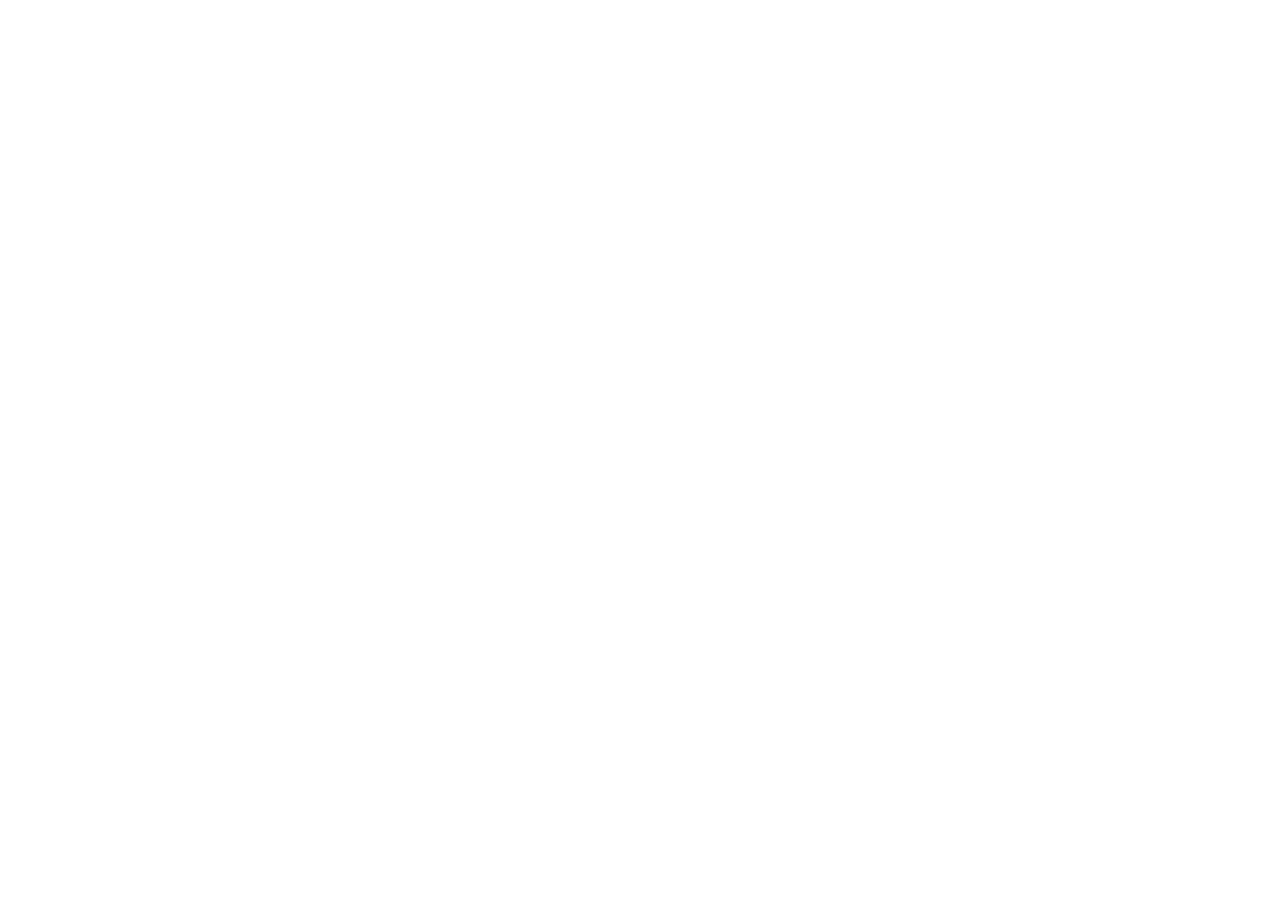
==== login.html @ 73933d61 "初始化" ====
<!DOCTYPE html>
<html lang="zh-CN">

<head>
    <meta charset="UTF-8">
    <meta http-equiv="X-UA-Compatible" content="IE=edge">
    <meta name="viewport" content="width=device-width, initial-scale=1.0">
    <title>Document</title>
</head>

<body>


    
</body>

</html>
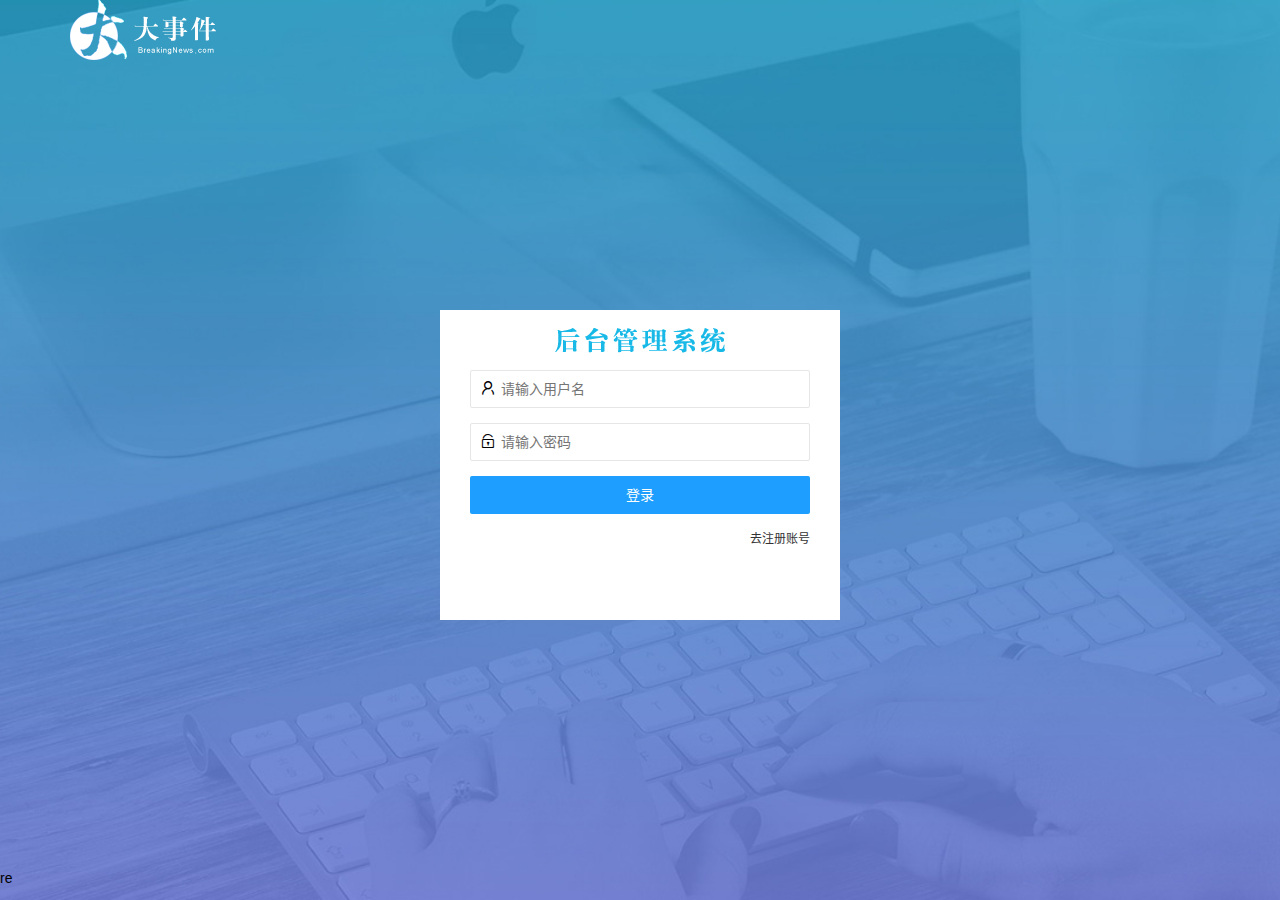
==== commit 7ab96b84: "登录注册页" ====
--- a/login.html
+++ b/login.html
@@ -5,13 +5,91 @@
     <meta charset="UTF-8">
     <meta http-equiv="X-UA-Compatible" content="IE=edge">
     <meta name="viewport" content="width=device-width, initial-scale=1.0">
-    <title>Document</title>
+    <title>大事件-登录/注册</title>
+    <!-- layui样式 -->
+    <link rel="stylesheet" href="./assets/lib/layui/css/layui.css">
+    <!-- 自己的样式 -->
+    <link rel="stylesheet" href="./assets/css/login.css">
 </head>
 
 <body>
+    <div class="layui-main">
+        <img src="/assets/images/logo.png" alt="">
+    </div>
 
+    <div class="box">
+        <!-- 登录 -->
+        <div class="login-box">
+            <!-- 登录/注册-->
+            <div class="loginAndRegBox">
+                <div class="title-box"></div>
+                <!-- 输入表单 -->
+                <form class="layui-form" id="form_login">
+                    <!-- 用户名 -->
+                    <div class="layui-form-item">
+                        <i class="layui-icon layui-icon-username"></i>
+                        <input type="text" name="username" required lay-verify="required" placeholder="请输入用户名"
+                            autocomplete="off" class="layui-input">
+                    </div>
+                    <!-- 密码 -->
+                    <div class="layui-form-item">
+                        <i class="layui-icon layui-icon-password"></i>
+                        <input type="password" name="password" required lay-verify="required|pass" placeholder="请输入密码"
+                            autocomplete="off" class="layui-input">
+                    </div>
+                    <div class="layui-form-item">
+                        <button class="layui-btn layui-btn-fluid layui-btn-normal" lay-submit>登录</button>
+                    </div>
+                    <div class="layui-form-item links">
+                        <!-- 登录区 -->
+                        <a href="javascript:;" id="link_reg">去注册账号</a>
+                    </div>
 
-    
+                </form>
+            </div>
+        </div>
+        <!-- 注册 -->
+        <div class="reg-box">
+            <!-- 登录/注册-->
+            <div class="loginAndRegBox">
+                <div class="title-box"></div>
+                <!-- 输入表单 -->
+                <form class="layui-form" id="form_reg">
+                    <!-- 用户名 -->
+                    <div class="layui-form-item">
+                        <i class="layui-icon layui-icon-username"></i>
+                        <input type="text" name="username" required lay-verify="required" placeholder="请输入用户名"
+                            autocomplete="off" class="layui-input">
+                    </div>
+                    <!-- 密码 -->
+                    <div class="layui-form-item">
+                        <i class="layui-icon layui-icon-password"></i>
+                        <input type="password" name="password" required lay-verify="required|pass" placeholder="请输入密码"
+                            autocomplete="off" class="layui-input">
+                    </div>
+                    <!-- 确认密码 -->
+                    <div class="layui-form-item">
+                        <i class="layui-icon layui-icon-password"></i>
+                        <input type="password" name="repassword" required lay-verify="required|repass"
+                            placeholder="请确认密码" autocomplete="off" class="layui-input">
+                    </div>
+                    <div class="layui-form-item">
+                        <button class="layui-btn layui-btn-fluid layui-btn-normal" lay-submit>注册</button>
+                    </div>
+                    <div class="layui-form-item links">
+                        <!-- 注册区 -->
+                        <a href="javascript:;" id="link_login">去登录账号</a>
+                    </div>
+            </div>
+        </div>
+    </div>re
+
+    <script src="/assets/lib/layui/layui.all.js"></script>
+    <script src="/assets/lib/jquery.js"></script>
+    <script src="/assets/js/baseAPI.js"></script>
+
+    <script src="/assets/js/login.js"></script>
+
 </body>
 
 </html>--- a/assets/lib/layui/css/layui.css
+++ b/assets/lib/layui/css/layui.css
@@ -0,0 +1,2 @@
+/** layui-v2.5.5 MIT License By https://www.layui.com */
+ .layui-inline,img{display:inline-block;vertical-align:middle}h1,h2,h3,h4,h5,h6{font-weight:400}.layui-edge,.layui-header,.layui-inline,.layui-main{position:relative}.layui-body,.layui-edge,.layui-elip{overflow:hidden}.layui-btn,.layui-edge,.layui-inline,img{vertical-align:middle}.layui-btn,.layui-disabled,.layui-icon,.layui-unselect{-moz-user-select:none;-webkit-user-select:none;-ms-user-select:none}.layui-elip,.layui-form-checkbox span,.layui-form-pane .layui-form-label{text-overflow:ellipsis;white-space:nowrap}.layui-breadcrumb,.layui-tree-btnGroup{visibility:hidden}blockquote,body,button,dd,div,dl,dt,form,h1,h2,h3,h4,h5,h6,input,li,ol,p,pre,td,textarea,th,ul{margin:0;padding:0;-webkit-tap-highlight-color:rgba(0,0,0,0)}a:active,a:hover{outline:0}img{border:none}li{list-style:none}table{border-collapse:collapse;border-spacing:0}h4,h5,h6{font-size:100%}button,input,optgroup,option,select,textarea{font-family:inherit;font-size:inherit;font-style:inherit;font-weight:inherit;outline:0}pre{white-space:pre-wrap;white-space:-moz-pre-wrap;white-space:-pre-wrap;white-space:-o-pre-wrap;word-wrap:break-word}body{line-height:24px;font:14px Helvetica Neue,Helvetica,PingFang SC,Tahoma,Arial,sans-serif}hr{height:1px;margin:10px 0;border:0;clear:both}a{color:#333;text-decoration:none}a:hover{color:#777}a cite{font-style:normal;*cursor:pointer}.layui-border-box,.layui-border-box *{box-sizing:border-box}.layui-box,.layui-box *{box-sizing:content-box}.layui-clear{clear:both;*zoom:1}.layui-clear:after{content:'\20';clear:both;*zoom:1;display:block;height:0}.layui-inline{*display:inline;*zoom:1}.layui-edge{display:inline-block;width:0;height:0;border-width:6px;border-style:dashed;border-color:transparent}.layui-edge-top{top:-4px;border-bottom-color:#999;border-bottom-style:solid}.layui-edge-right{border-left-color:#999;border-left-style:solid}.layui-edge-bottom{top:2px;border-top-color:#999;border-top-style:solid}.layui-edge-left{border-right-color:#999;border-right-style:solid}.layui-disabled,.layui-disabled:hover{color:#d2d2d2!important;cursor:not-allowed!important}.layui-circle{border-radius:100%}.layui-show{display:block!important}.layui-hide{display:none!important}@font-face{font-family:layui-icon;src:url(../font/iconfont.eot?v=250);src:url(../font/iconfont.eot?v=250#iefix) format('embedded-opentype'),url(../font/iconfont.woff2?v=250) format('woff2'),url(../font/iconfont.woff?v=250) format('woff'),url(../font/iconfont.ttf?v=250) format('truetype'),url(../font/iconfont.svg?v=250#layui-icon) format('svg')}.layui-icon{font-family:layui-icon!important;font-size:16px;font-style:normal;-webkit-font-smoothing:antialiased;-moz-osx-font-smoothing:grayscale}.layui-icon-reply-fill:before{content:"\e611"}.layui-icon-set-fill:before{content:"\e614"}.layui-icon-menu-fill:before{content:"\e60f"}.layui-icon-search:before{content:"\e615"}.layui-icon-share:before{content:"\e641"}.layui-icon-set-sm:before{content:"\e620"}.layui-icon-engine:before{content:"\e628"}.layui-icon-close:before{content:"\1006"}.layui-icon-close-fill:before{content:"\1007"}.layui-icon-chart-screen:before{content:"\e629"}.layui-icon-star:before{content:"\e600"}.layui-icon-circle-dot:before{content:"\e617"}.layui-icon-chat:before{content:"\e606"}.layui-icon-release:before{content:"\e609"}.layui-icon-list:before{content:"\e60a"}.layui-icon-chart:before{content:"\e62c"}.layui-icon-ok-circle:before{content:"\1005"}.layui-icon-layim-theme:before{content:"\e61b"}.layui-icon-table:before{content:"\e62d"}.layui-icon-right:before{content:"\e602"}.layui-icon-left:before{content:"\e603"}.layui-icon-cart-simple:before{content:"\e698"}.layui-icon-face-cry:before{content:"\e69c"}.layui-icon-face-smile:before{content:"\e6af"}.layui-icon-survey:before{content:"\e6b2"}.layui-icon-tree:before{content:"\e62e"}.layui-icon-upload-circle:before{content:"\e62f"}.layui-icon-add-circle:before{content:"\e61f"}.layui-icon-download-circle:before{content:"\e601"}.layui-icon-templeate-1:before{content:"\e630"}.layui-icon-util:before{content:"\e631"}.layui-icon-face-surprised:before{content:"\e664"}.layui-icon-edit:before{content:"\e642"}.layui-icon-speaker:before{content:"\e645"}.layui-icon-down:before{content:"\e61a"}.layui-icon-file:before{content:"\e621"}.layui-icon-layouts:before{content:"\e632"}.layui-icon-rate-half:before{content:"\e6c9"}.layui-icon-add-circle-fine:before{content:"\e608"}.layui-icon-prev-circle:before{content:"\e633"}.layui-icon-read:before{content:"\e705"}.layui-icon-404:before{content:"\e61c"}.layui-icon-carousel:before{content:"\e634"}.layui-icon-help:before{content:"\e607"}.layui-icon-code-circle:before{content:"\e635"}.layui-icon-water:before{content:"\e636"}.layui-icon-username:before{content:"\e66f"}.layui-icon-find-fill:before{content:"\e670"}.layui-icon-about:before{content:"\e60b"}.layui-icon-location:before{content:"\e715"}.layui-icon-up:before{content:"\e619"}.layui-icon-pause:before{content:"\e651"}.layui-icon-date:before{content:"\e637"}.layui-icon-layim-uploadfile:before{content:"\e61d"}.layui-icon-delete:before{content:"\e640"}.layui-icon-play:before{content:"\e652"}.layui-icon-top:before{content:"\e604"}.layui-icon-friends:before{content:"\e612"}.layui-icon-refresh-3:before{content:"\e9aa"}.layui-icon-ok:before{content:"\e605"}.layui-icon-layer:before{content:"\e638"}.layui-icon-face-smile-fine:before{content:"\e60c"}.layui-icon-dollar:before{content:"\e659"}.layui-icon-group:before{content:"\e613"}.layui-icon-layim-download:before{content:"\e61e"}.layui-icon-picture-fine:before{content:"\e60d"}.layui-icon-link:before{content:"\e64c"}.layui-icon-diamond:before{content:"\e735"}.layui-icon-log:before{content:"\e60e"}.layui-icon-rate-solid:before{content:"\e67a"}.layui-icon-fonts-del:before{content:"\e64f"}.layui-icon-unlink:before{content:"\e64d"}.layui-icon-fonts-clear:before{content:"\e639"}.layui-icon-triangle-r:before{content:"\e623"}.layui-icon-circle:before{content:"\e63f"}.layui-icon-radio:before{content:"\e643"}.layui-icon-align-center:before{content:"\e647"}.layui-icon-align-right:before{content:"\e648"}.layui-icon-align-left:before{content:"\e649"}.layui-icon-loading-1:before{content:"\e63e"}.layui-icon-return:before{content:"\e65c"}.layui-icon-fonts-strong:before{content:"\e62b"}.layui-icon-upload:before{content:"\e67c"}.layui-icon-dialogue:before{content:"\e63a"}.layui-icon-video:before{content:"\e6ed"}.layui-icon-headset:before{content:"\e6fc"}.layui-icon-cellphone-fine:before{content:"\e63b"}.layui-icon-add-1:before{content:"\e654"}.layui-icon-face-smile-b:before{content:"\e650"}.layui-icon-fonts-html:before{content:"\e64b"}.layui-icon-form:before{content:"\e63c"}.layui-icon-cart:before{content:"\e657"}.layui-icon-camera-fill:before{content:"\e65d"}.layui-icon-tabs:before{content:"\e62a"}.layui-icon-fonts-code:before{content:"\e64e"}.layui-icon-fire:before{content:"\e756"}.layui-icon-set:before{content:"\e716"}.layui-icon-fonts-u:before{content:"\e646"}.layui-icon-triangle-d:before{content:"\e625"}.layui-icon-tips:before{content:"\e702"}.layui-icon-picture:before{content:"\e64a"}.layui-icon-more-vertical:before{content:"\e671"}.layui-icon-flag:before{content:"\e66c"}.layui-icon-loading:before{content:"\e63d"}.layui-icon-fonts-i:before{content:"\e644"}.layui-icon-refresh-1:before{content:"\e666"}.layui-icon-rmb:before{content:"\e65e"}.layui-icon-home:before{content:"\e68e"}.layui-icon-user:before{content:"\e770"}.layui-icon-notice:before{content:"\e667"}.layui-icon-login-weibo:before{content:"\e675"}.layui-icon-voice:before{content:"\e688"}.layui-icon-upload-drag:before{content:"\e681"}.layui-icon-login-qq:before{content:"\e676"}.layui-icon-snowflake:before{content:"\e6b1"}.layui-icon-file-b:before{content:"\e655"}.layui-icon-template:before{content:"\e663"}.layui-icon-auz:before{content:"\e672"}.layui-icon-console:before{content:"\e665"}.layui-icon-app:before{content:"\e653"}.layui-icon-prev:before{content:"\e65a"}.layui-icon-website:before{content:"\e7ae"}.layui-icon-next:before{content:"\e65b"}.layui-icon-component:before{content:"\e857"}.layui-icon-more:before{content:"\e65f"}.layui-icon-login-wechat:before{content:"\e677"}.layui-icon-shrink-right:before{content:"\e668"}.layui-icon-spread-left:before{content:"\e66b"}.layui-icon-camera:before{content:"\e660"}.layui-icon-note:before{content:"\e66e"}.layui-icon-refresh:before{content:"\e669"}.layui-icon-female:before{content:"\e661"}.layui-icon-male:before{content:"\e662"}.layui-icon-password:before{content:"\e673"}.layui-icon-senior:before{content:"\e674"}.layui-icon-theme:before{content:"\e66a"}.layui-icon-tread:before{content:"\e6c5"}.layui-icon-praise:before{content:"\e6c6"}.layui-icon-star-fill:before{content:"\e658"}.layui-icon-rate:before{content:"\e67b"}.layui-icon-template-1:before{content:"\e656"}.layui-icon-vercode:before{content:"\e679"}.layui-icon-cellphone:before{content:"\e678"}.layui-icon-screen-full:before{content:"\e622"}.layui-icon-screen-restore:before{content:"\e758"}.layui-icon-cols:before{content:"\e610"}.layui-icon-export:before{content:"\e67d"}.layui-icon-print:before{content:"\e66d"}.layui-icon-slider:before{content:"\e714"}.layui-icon-addition:before{content:"\e624"}.layui-icon-subtraction:before{content:"\e67e"}.layui-icon-service:before{content:"\e626"}.layui-icon-transfer:before{content:"\e691"}.layui-main{width:1140px;margin:0 auto}.layui-header{z-index:1000;height:60px}.layui-header a:hover{transition:all .5s;-webkit-transition:all .5s}.layui-side{position:fixed;left:0;top:0;bottom:0;z-index:999;width:200px;overflow-x:hidden}.layui-side-scroll{position:relative;width:220px;height:100%;overflow-x:hidden}.layui-body{position:absolute;left:200px;right:0;top:0;bottom:0;z-index:998;width:auto;overflow-y:auto;box-sizing:border-box}.layui-layout-body{overflow:hidden}.layui-layout-admin .layui-header{background-color:#23262E}.layui-layout-admin .layui-side{top:60px;width:200px;overflow-x:hidden}.layui-layout-admin .layui-body{position:fixed;top:60px;bottom:44px}.layui-layout-admin .layui-main{width:auto;margin:0 15px}.layui-layout-admin .layui-footer{position:fixed;left:200px;right:0;bottom:0;height:44px;line-height:44px;padding:0 15px;background-color:#eee}.layui-layout-admin .layui-logo{position:absolute;left:0;top:0;width:200px;height:100%;line-height:60px;text-align:center;color:#009688;font-size:16px}.layui-layout-admin .layui-header .layui-nav{background:0 0}.layui-layout-left{position:absolute!important;left:200px;top:0}.layui-layout-right{position:absolute!important;right:0;top:0}.layui-container{position:relative;margin:0 auto;padding:0 15px;box-sizing:border-box}.layui-fluid{position:relative;margin:0 auto;padding:0 15px}.layui-row:after,.layui-row:before{content:'';display:block;clear:both}.layui-col-lg1,.layui-col-lg10,.layui-col-lg11,.layui-col-lg12,.layui-col-lg2,.layui-col-lg3,.layui-col-lg4,.layui-col-lg5,.layui-col-lg6,.layui-col-lg7,.layui-col-lg8,.layui-col-lg9,.layui-col-md1,.layui-col-md10,.layui-col-md11,.layui-col-md12,.layui-col-md2,.layui-col-md3,.layui-col-md4,.layui-col-md5,.layui-col-md6,.layui-col-md7,.layui-col-md8,.layui-col-md9,.layui-col-sm1,.layui-col-sm10,.layui-col-sm11,.layui-col-sm12,.layui-col-sm2,.layui-col-sm3,.layui-col-sm4,.layui-col-sm5,.layui-col-sm6,.layui-col-sm7,.layui-col-sm8,.layui-col-sm9,.layui-col-xs1,.layui-col-xs10,.layui-col-xs11,.layui-col-xs12,.layui-col-xs2,.layui-col-xs3,.layui-col-xs4,.layui-col-xs5,.layui-col-xs6,.layui-col-xs7,.layui-col-xs8,.layui-col-xs9{position:relative;display:block;box-sizing:border-box}.layui-col-xs1,.layui-col-xs10,.layui-col-xs11,.layui-col-xs12,.layui-col-xs2,.layui-col-xs3,.layui-col-xs4,.layui-col-xs5,.layui-col-xs6,.layui-col-xs7,.layui-col-xs8,.layui-col-xs9{float:left}.layui-col-xs1{width:8.33333333%}.layui-col-xs2{width:16.66666667%}.layui-col-xs3{width:25%}.layui-col-xs4{width:33.33333333%}.layui-col-xs5{width:41.66666667%}.layui-col-xs6{width:50%}.layui-col-xs7{width:58.33333333%}.layui-col-xs8{width:66.66666667%}.layui-col-xs9{width:75%}.layui-col-xs10{width:83.33333333%}.layui-col-xs11{width:91.66666667%}.layui-col-xs12{width:100%}.layui-col-xs-offset1{margin-left:8.33333333%}.layui-col-xs-offset2{margin-left:16.66666667%}.layui-col-xs-offset3{margin-left:25%}.layui-col-xs-offset4{margin-left:33.33333333%}.layui-col-xs-offset5{margin-left:41.66666667%}.layui-col-xs-offset6{margin-left:50%}.layui-col-xs-offset7{margin-left:58.33333333%}.layui-col-xs-offset8{margin-left:66.66666667%}.layui-col-xs-offset9{margin-left:75%}.layui-col-xs-offset10{margin-left:83.33333333%}.layui-col-xs-offset11{margin-left:91.66666667%}.layui-col-xs-offset12{margin-left:100%}@media screen and (max-width:768px){.layui-hide-xs{display:none!important}.layui-show-xs-block{display:block!important}.layui-show-xs-inline{display:inline!important}.layui-show-xs-inline-block{display:inline-block!important}}@media screen and (min-width:768px){.layui-container{width:750px}.layui-hide-sm{display:none!important}.layui-show-sm-block{display:block!important}.layui-show-sm-inline{display:inline!important}.layui-show-sm-inline-block{display:inline-block!important}.layui-col-sm1,.layui-col-sm10,.layui-col-sm11,.layui-col-sm12,.layui-col-sm2,.layui-col-sm3,.layui-col-sm4,.layui-col-sm5,.layui-col-sm6,.layui-col-sm7,.layui-col-sm8,.layui-col-sm9{float:left}.layui-col-sm1{width:8.33333333%}.layui-col-sm2{width:16.66666667%}.layui-col-sm3{width:25%}.layui-col-sm4{width:33.33333333%}.layui-col-sm5{width:41.66666667%}.layui-col-sm6{width:50%}.layui-col-sm7{width:58.33333333%}.layui-col-sm8{width:66.66666667%}.layui-col-sm9{width:75%}.layui-col-sm10{width:83.33333333%}.layui-col-sm11{width:91.66666667%}.layui-col-sm12{width:100%}.layui-col-sm-offset1{margin-left:8.33333333%}.layui-col-sm-offset2{margin-left:16.66666667%}.layui-col-sm-offset3{margin-left:25%}.layui-col-sm-offset4{margin-left:33.33333333%}.layui-col-sm-offset5{margin-left:41.66666667%}.layui-col-sm-offset6{margin-left:50%}.layui-col-sm-offset7{margin-left:58.33333333%}.layui-col-sm-offset8{margin-left:66.66666667%}.layui-col-sm-offset9{margin-left:75%}.layui-col-sm-offset10{margin-left:83.33333333%}.layui-col-sm-offset11{margin-left:91.66666667%}.layui-col-sm-offset12{margin-left:100%}}@media screen and (min-width:992px){.layui-container{width:970px}.layui-hide-md{display:none!important}.layui-show-md-block{display:block!important}.layui-show-md-inline{display:inline!important}.layui-show-md-inline-block{display:inline-block!important}.layui-col-md1,.layui-col-md10,.layui-col-md11,.layui-col-md12,.layui-col-md2,.layui-col-md3,.layui-col-md4,.layui-col-md5,.layui-col-md6,.layui-col-md7,.layui-col-md8,.layui-col-md9{float:left}.layui-col-md1{width:8.33333333%}.layui-col-md2{width:16.66666667%}.layui-col-md3{width:25%}.layui-col-md4{width:33.33333333%}.layui-col-md5{width:41.66666667%}.layui-col-md6{width:50%}.layui-col-md7{width:58.33333333%}.layui-col-md8{width:66.66666667%}.layui-col-md9{width:75%}.layui-col-md10{width:83.33333333%}.layui-col-md11{width:91.66666667%}.layui-col-md12{width:100%}.layui-col-md-offset1{margin-left:8.33333333%}.layui-col-md-offset2{margin-left:16.66666667%}.layui-col-md-offset3{margin-left:25%}.layui-col-md-offset4{margin-left:33.33333333%}.layui-col-md-offset5{margin-left:41.66666667%}.layui-col-md-offset6{margin-left:50%}.layui-col-md-offset7{margin-left:58.33333333%}.layui-col-md-offset8{margin-left:66.66666667%}.layui-col-md-offset9{margin-left:75%}.layui-col-md-offset10{margin-left:83.33333333%}.layui-col-md-offset11{margin-left:91.66666667%}.layui-col-md-offset12{margin-left:100%}}@media screen and (min-width:1200px){.layui-container{width:1170px}.layui-hide-lg{display:none!important}.layui-show-lg-block{display:block!important}.layui-show-lg-inline{display:inline!important}.layui-show-lg-inline-block{display:inline-block!important}.layui-col-lg1,.layui-col-lg10,.layui-col-lg11,.layui-col-lg12,.layui-col-lg2,.layui-col-lg3,.layui-col-lg4,.layui-col-lg5,.layui-col-lg6,.layui-col-lg7,.layui-col-lg8,.layui-col-lg9{float:left}.layui-col-lg1{width:8.33333333%}.layui-col-lg2{width:16.66666667%}.layui-col-lg3{width:25%}.layui-col-lg4{width:33.33333333%}.layui-col-lg5{width:41.66666667%}.layui-col-lg6{width:50%}.layui-col-lg7{width:58.33333333%}.layui-col-lg8{width:66.66666667%}.layui-col-lg9{width:75%}.layui-col-lg10{width:83.33333333%}.layui-col-lg11{width:91.66666667%}.layui-col-lg12{width:100%}.layui-col-lg-offset1{margin-left:8.33333333%}.layui-col-lg-offset2{margin-left:16.66666667%}.layui-col-lg-offset3{margin-left:25%}.layui-col-lg-offset4{margin-left:33.33333333%}.layui-col-lg-offset5{margin-left:41.66666667%}.layui-col-lg-offset6{margin-left:50%}.layui-col-lg-offset7{margin-left:58.33333333%}.layui-col-lg-offset8{margin-left:66.66666667%}.layui-col-lg-offset9{margin-left:75%}.layui-col-lg-offset10{margin-left:83.33333333%}.layui-col-lg-offset11{margin-left:91.66666667%}.layui-col-lg-offset12{margin-left:100%}}.layui-col-space1{margin:-.5px}.layui-col-space1>*{padding:.5px}.layui-col-space3{margin:-1.5px}.layui-col-space3>*{padding:1.5px}.layui-col-space5{margin:-2.5px}.layui-col-space5>*{padding:2.5px}.layui-col-space8{margin:-3.5px}.layui-col-space8>*{padding:3.5px}.layui-col-space10{margin:-5px}.layui-col-space10>*{padding:5px}.layui-col-space12{margin:-6px}.layui-col-space12>*{padding:6px}.layui-col-space15{margin:-7.5px}.layui-col-space15>*{padding:7.5px}.layui-col-space18{margin:-9px}.layui-col-space18>*{padding:9px}.layui-col-space20{margin:-10px}.layui-col-space20>*{padding:10px}.layui-col-space22{margin:-11px}.layui-col-space22>*{padding:11px}.layui-col-space25{margin:-12.5px}.layui-col-space25>*{padding:12.5px}.layui-col-space30{margin:-15px}.layui-col-space30>*{padding:15px}.layui-btn,.layui-input,.layui-select,.layui-textarea,.layui-upload-button{outline:0;-webkit-appearance:none;transition:all .3s;-webkit-transition:all .3s;box-sizing:border-box}.layui-elem-quote{margin-bottom:10px;padding:15px;line-height:22px;border-left:5px solid #009688;border-radius:0 2px 2px 0;background-color:#f2f2f2}.layui-quote-nm{border-style:solid;border-width:1px 1px 1px 5px;background:0 0}.layui-elem-field{margin-bottom:10px;padding:0;border-width:1px;border-style:solid}.layui-elem-field legend{margin-left:20px;padding:0 10px;font-size:20px;font-weight:300}.layui-field-title{margin:10px 0 20px;border-width:1px 0 0}.layui-field-box{padding:10px 15px}.layui-field-title .layui-field-box{padding:10px 0}.layui-progress{position:relative;height:6px;border-radius:20px;background-color:#e2e2e2}.layui-progress-bar{position:absolute;left:0;top:0;width:0;max-width:100%;height:6px;border-radius:20px;text-align:right;background-color:#5FB878;transition:all .3s;-webkit-transition:all .3s}.layui-progress-big,.layui-progress-big .layui-progress-bar{height:18px;line-height:18px}.layui-progress-text{position:relative;top:-20px;line-height:18px;font-size:12px;color:#666}.layui-progress-big .layui-progress-text{position:static;padding:0 10px;color:#fff}.layui-collapse{border-width:1px;border-style:solid;border-radius:2px}.layui-colla-content,.layui-colla-item{border-top-width:1px;border-top-style:solid}.layui-colla-item:first-child{border-top:none}.layui-colla-title{position:relative;height:42px;line-height:42px;padding:0 15px 0 35px;color:#333;background-color:#f2f2f2;cursor:pointer;font-size:14px;overflow:hidden}.layui-colla-content{display:none;padding:10px 15px;line-height:22px;color:#666}.layui-colla-icon{position:absolute;left:15px;top:0;font-size:14px}.layui-card{margin-bottom:15px;border-radius:2px;background-color:#fff;box-shadow:0 1px 2px 0 rgba(0,0,0,.05)}.layui-card:last-child{margin-bottom:0}.layui-card-header{position:relative;height:42px;line-height:42px;padding:0 15px;border-bottom:1px solid #f6f6f6;color:#333;border-radius:2px 2px 0 0;font-size:14px}.layui-bg-black,.layui-bg-blue,.layui-bg-cyan,.layui-bg-green,.layui-bg-orange,.layui-bg-red{color:#fff!important}.layui-card-body{position:relative;padding:10px 15px;line-height:24px}.layui-card-body[pad15]{padding:15px}.layui-card-body[pad20]{padding:20px}.layui-card-body .layui-table{margin:5px 0}.layui-card .layui-tab{margin:0}.layui-panel-window{position:relative;padding:15px;border-radius:0;border-top:5px solid #E6E6E6;background-color:#fff}.layui-auxiliar-moving{position:fixed;left:0;right:0;top:0;bottom:0;width:100%;height:100%;background:0 0;z-index:9999999999}.layui-form-label,.layui-form-mid,.layui-form-select,.layui-input-block,.layui-input-inline,.layui-textarea{position:relative}.layui-bg-red{background-color:#FF5722!important}.layui-bg-orange{background-color:#FFB800!important}.layui-bg-green{background-color:#009688!important}.layui-bg-cyan{background-color:#2F4056!important}.layui-bg-blue{background-color:#1E9FFF!important}.layui-bg-black{background-color:#393D49!important}.layui-bg-gray{background-color:#eee!important;color:#666!important}.layui-badge-rim,.layui-colla-content,.layui-colla-item,.layui-collapse,.layui-elem-field,.layui-form-pane .layui-form-item[pane],.layui-form-pane .layui-form-label,.layui-input,.layui-layedit,.layui-layedit-tool,.layui-quote-nm,.layui-select,.layui-tab-bar,.layui-tab-card,.layui-tab-title,.layui-tab-title .layui-this:after,.layui-textarea{border-color:#e6e6e6}.layui-timeline-item:before,hr{background-color:#e6e6e6}.layui-text{line-height:22px;font-size:14px;color:#666}.layui-text h1,.layui-text h2,.layui-text h3{font-weight:500;color:#333}.layui-text h1{font-size:30px}.layui-text h2{font-size:24px}.layui-text h3{font-size:18px}.layui-text a:not(.layui-btn){color:#01AAED}.layui-text a:not(.layui-btn):hover{text-decoration:underline}.layui-text ul{padding:5px 0 5px 15px}.layui-text ul li{margin-top:5px;list-style-type:disc}.layui-text em,.layui-word-aux{color:#999!important;padding:0 5px!important}.layui-btn{display:inline-block;height:38px;line-height:38px;padding:0 18px;background-color:#009688;color:#fff;white-space:nowrap;text-align:center;font-size:14px;border:none;border-radius:2px;cursor:pointer}.layui-btn:hover{opacity:.8;filter:alpha(opacity=80);color:#fff}.layui-btn:active{opacity:1;filter:alpha(opacity=100)}.layui-btn+.layui-btn{margin-left:10px}.layui-btn-container{font-size:0}.layui-btn-container .layui-btn{margin-right:10px;margin-bottom:10px}.layui-btn-container .layui-btn+.layui-btn{margin-left:0}.layui-table .layui-btn-container .layui-btn{margin-bottom:9px}.layui-btn-radius{border-radius:100px}.layui-btn .layui-icon{margin-right:3px;font-size:18px;vertical-align:bottom;vertical-align:middle\9}.layui-btn-primary{border:1px solid #C9C9C9;background-color:#fff;color:#555}.layui-btn-primary:hover{border-color:#009688;color:#333}.layui-btn-normal{background-color:#1E9FFF}.layui-btn-warm{background-color:#FFB800}.layui-btn-danger{background-color:#FF5722}.layui-btn-checked{background-color:#5FB878}.layui-btn-disabled,.layui-btn-disabled:active,.layui-btn-disabled:hover{border:1px solid #e6e6e6;background-color:#FBFBFB;color:#C9C9C9;cursor:not-allowed;opacity:1}.layui-btn-lg{height:44px;line-height:44px;padding:0 25px;font-size:16px}.layui-btn-sm{height:30px;line-height:30px;padding:0 10px;font-size:12px}.layui-btn-sm i{font-size:16px!important}.layui-btn-xs{height:22px;line-height:22px;padding:0 5px;font-size:12px}.layui-btn-xs i{font-size:14px!important}.layui-btn-group{display:inline-block;vertical-align:middle;font-size:0}.layui-btn-group .layui-btn{margin-left:0!important;margin-right:0!important;border-left:1px solid rgba(255,255,255,.5);border-radius:0}.layui-btn-group .layui-btn-primary{border-left:none}.layui-btn-group .layui-btn-primary:hover{border-color:#C9C9C9;color:#009688}.layui-btn-group .layui-btn:first-child{border-left:none;border-radius:2px 0 0 2px}.layui-btn-group .layui-btn-primary:first-child{border-left:1px solid #c9c9c9}.layui-btn-group .layui-btn:last-child{border-radius:0 2px 2px 0}.layui-btn-group .layui-btn+.layui-btn{margin-left:0}.layui-btn-group+.layui-btn-group{margin-left:10px}.layui-btn-fluid{width:100%}.layui-input,.layui-select,.layui-textarea{height:38px;line-height:1.3;line-height:38px\9;border-width:1px;border-style:solid;background-color:#fff;border-radius:2px}.layui-input::-webkit-input-placeholder,.layui-select::-webkit-input-placeholder,.layui-textarea::-webkit-input-placeholder{line-height:1.3}.layui-input,.layui-textarea{display:block;width:100%;padding-left:10px}.layui-input:hover,.layui-textarea:hover{border-color:#D2D2D2!important}.layui-input:focus,.layui-textarea:focus{border-color:#C9C9C9!important}.layui-textarea{min-height:100px;height:auto;line-height:20px;padding:6px 10px;resize:vertical}.layui-select{padding:0 10px}.layui-form input[type=checkbox],.layui-form input[type=radio],.layui-form select{display:none}.layui-form [lay-ignore]{display:initial}.layui-form-item{margin-bottom:15px;clear:both;*zoom:1}.layui-form-item:after{content:'\20';clear:both;*zoom:1;display:block;height:0}.layui-form-label{float:left;display:block;padding:9px 15px;width:80px;font-weight:400;line-height:20px;text-align:right}.layui-form-label-col{display:block;float:none;padding:9px 0;line-height:20px;text-align:left}.layui-form-item .layui-inline{margin-bottom:5px;margin-right:10px}.layui-input-block{margin-left:110px;min-height:36px}.layui-input-inline{display:inline-block;vertical-align:middle}.layui-form-item .layui-input-inline{float:left;width:190px;margin-right:10px}.layui-form-text .layui-input-inline{width:auto}.layui-form-mid{float:left;display:block;padding:9px 0!important;line-height:20px;margin-right:10px}.layui-form-danger+.layui-form-select .layui-input,.layui-form-danger:focus{border-color:#FF5722!important}.layui-form-select .layui-input{padding-right:30px;cursor:pointer}.layui-form-select .layui-edge{position:absolute;right:10px;top:50%;margin-top:-3px;cursor:pointer;border-width:6px;border-top-color:#c2c2c2;border-top-style:solid;transition:all .3s;-webkit-transition:all .3s}.layui-form-select dl{display:none;position:absolute;left:0;top:42px;padding:5px 0;z-index:899;min-width:100%;border:1px solid #d2d2d2;max-height:300px;overflow-y:auto;background-color:#fff;border-radius:2px;box-shadow:0 2px 4px rgba(0,0,0,.12);box-sizing:border-box}.layui-form-select dl dd,.layui-form-select dl dt{padding:0 10px;line-height:36px;white-space:nowrap;overflow:hidden;text-overflow:ellipsis}.layui-form-select dl dt{font-size:12px;color:#999}.layui-form-select dl dd{cursor:pointer}.layui-form-select dl dd:hover{background-color:#f2f2f2;-webkit-transition:.5s all;transition:.5s all}.layui-form-select .layui-select-group dd{padding-left:20px}.layui-form-select dl dd.layui-select-tips{padding-left:10px!important;color:#999}.layui-form-select dl dd.layui-this{background-color:#5FB878;color:#fff}.layui-form-checkbox,.layui-form-select dl dd.layui-disabled{background-color:#fff}.layui-form-selected dl{display:block}.layui-form-checkbox,.layui-form-checkbox *,.layui-form-switch{display:inline-block;vertical-align:middle}.layui-form-selected .layui-edge{margin-top:-9px;-webkit-transform:rotate(180deg);transform:rotate(180deg);margin-top:-3px\9}:root .layui-form-selected .layui-edge{margin-top:-9px\0/IE9}.layui-form-selectup dl{top:auto;bottom:42px}.layui-select-none{margin:5px 0;text-align:center;color:#999}.layui-select-disabled .layui-disabled{border-color:#eee!important}.layui-select-disabled .layui-edge{border-top-color:#d2d2d2}.layui-form-checkbox{position:relative;height:30px;line-height:30px;margin-right:10px;padding-right:30px;cursor:pointer;font-size:0;-webkit-transition:.1s linear;transition:.1s linear;box-sizing:border-box}.layui-form-checkbox span{padding:0 10px;height:100%;font-size:14px;border-radius:2px 0 0 2px;background-color:#d2d2d2;color:#fff;overflow:hidden}.layui-form-checkbox:hover span{background-color:#c2c2c2}.layui-form-checkbox i{position:absolute;right:0;top:0;width:30px;height:28px;border:1px solid #d2d2d2;border-left:none;border-radius:0 2px 2px 0;color:#fff;font-size:20px;text-align:center}.layui-form-checkbox:hover i{border-color:#c2c2c2;color:#c2c2c2}.layui-form-checked,.layui-form-checked:hover{border-color:#5FB878}.layui-form-checked span,.layui-form-checked:hover span{background-color:#5FB878}.layui-form-checked i,.layui-form-checked:hover i{color:#5FB878}.layui-form-item .layui-form-checkbox{margin-top:4px}.layui-form-checkbox[lay-skin=primary]{height:auto!important;line-height:normal!important;min-width:18px;min-height:18px;border:none!important;margin-right:0;padding-left:28px;padding-right:0;background:0 0}.layui-form-checkbox[lay-skin=primary] span{padding-left:0;padding-right:15px;line-height:18px;background:0 0;color:#666}.layui-form-checkbox[lay-skin=primary] i{right:auto;left:0;width:16px;height:16px;line-height:16px;border:1px solid #d2d2d2;font-size:12px;border-radius:2px;background-color:#fff;-webkit-transition:.1s linear;transition:.1s linear}.layui-form-checkbox[lay-skin=primary]:hover i{border-color:#5FB878;color:#fff}.layui-form-checked[lay-skin=primary] i{border-color:#5FB878!important;background-color:#5FB878;color:#fff}.layui-checkbox-disbaled[lay-skin=primary] span{background:0 0!important;color:#c2c2c2}.layui-checkbox-disbaled[lay-skin=primary]:hover i{border-color:#d2d2d2}.layui-form-item .layui-form-checkbox[lay-skin=primary]{margin-top:10px}.layui-form-switch{position:relative;height:22px;line-height:22px;min-width:35px;padding:0 5px;margin-top:8px;border:1px solid #d2d2d2;border-radius:20px;cursor:pointer;background-color:#fff;-webkit-transition:.1s linear;transition:.1s linear}.layui-form-switch i{position:absolute;left:5px;top:3px;width:16px;height:16px;border-radius:20px;background-color:#d2d2d2;-webkit-transition:.1s linear;transition:.1s linear}.layui-form-switch em{position:relative;top:0;width:25px;margin-left:21px;padding:0!important;text-align:center!important;color:#999!important;font-style:normal!important;font-size:12px}.layui-form-onswitch{border-color:#5FB878;background-color:#5FB878}.layui-checkbox-disbaled,.layui-checkbox-disbaled i{border-color:#e2e2e2!important}.layui-form-onswitch i{left:100%;margin-left:-21px;background-color:#fff}.layui-form-onswitch em{margin-left:5px;margin-right:21px;color:#fff!important}.layui-checkbox-disbaled span{background-color:#e2e2e2!important}.layui-checkbox-disbaled:hover i{color:#fff!important}[lay-radio]{display:none}.layui-form-radio,.layui-form-radio *{display:inline-block;vertical-align:middle}.layui-form-radio{line-height:28px;margin:6px 10px 0 0;padding-right:10px;cursor:pointer;font-size:0}.layui-form-radio *{font-size:14px}.layui-form-radio>i{margin-right:8px;font-size:22px;color:#c2c2c2}.layui-form-radio>i:hover,.layui-form-radioed>i{color:#5FB878}.layui-radio-disbaled>i{color:#e2e2e2!important}.layui-form-pane .layui-form-label{width:110px;padding:8px 15px;height:38px;line-height:20px;border-width:1px;border-style:solid;border-radius:2px 0 0 2px;text-align:center;background-color:#FBFBFB;overflow:hidden;box-sizing:border-box}.layui-form-pane .layui-input-inline{margin-left:-1px}.layui-form-pane .layui-input-block{margin-left:110px;left:-1px}.layui-form-pane .layui-input{border-radius:0 2px 2px 0}.layui-form-pane .layui-form-text .layui-form-label{float:none;width:100%;border-radius:2px;box-sizing:border-box;text-align:left}.layui-form-pane .layui-form-text .layui-input-inline{display:block;margin:0;top:-1px;clear:both}.layui-form-pane .layui-form-text .layui-input-block{margin:0;left:0;top:-1px}.layui-form-pane .layui-form-text .layui-textarea{min-height:100px;border-radius:0 0 2px 2px}.layui-form-pane .layui-form-checkbox{margin:4px 0 4px 10px}.layui-form-pane .layui-form-radio,.layui-form-pane .layui-form-switch{margin-top:6px;margin-left:10px}.layui-form-pane .layui-form-item[pane]{position:relative;border-width:1px;border-style:solid}.layui-form-pane .layui-form-item[pane] .layui-form-label{position:absolute;left:0;top:0;height:100%;border-width:0 1px 0 0}.layui-form-pane .layui-form-item[pane] .layui-input-inline{margin-left:110px}@media screen and (max-width:450px){.layui-form-item .layui-form-label{text-overflow:ellipsis;overflow:hidden;white-space:nowrap}.layui-form-item .layui-inline{display:block;margin-right:0;margin-bottom:20px;clear:both}.layui-form-item .layui-inline:after{content:'\20';clear:both;display:block;height:0}.layui-form-item .layui-input-inline{display:block;float:none;left:-3px;width:auto;margin:0 0 10px 112px}.layui-form-item .layui-input-inline+.layui-form-mid{margin-left:110px;top:-5px;padding:0}.layui-form-item .layui-form-checkbox{margin-right:5px;margin-bottom:5px}}.layui-layedit{border-width:1px;border-style:solid;border-radius:2px}.layui-layedit-tool{padding:3px 5px;border-bottom-width:1px;border-bottom-style:solid;font-size:0}.layedit-tool-fixed{position:fixed;top:0;border-top:1px solid #e2e2e2}.layui-layedit-tool .layedit-tool-mid,.layui-layedit-tool .layui-icon{display:inline-block;vertical-align:middle;text-align:center;font-size:14px}.layui-layedit-tool .layui-icon{position:relative;width:32px;height:30px;line-height:30px;margin:3px 5px;color:#777;cursor:pointer;border-radius:2px}.layui-layedit-tool .layui-icon:hover{color:#393D49}.layui-layedit-tool .layui-icon:active{color:#000}.layui-layedit-tool .layedit-tool-active{background-color:#e2e2e2;color:#000}.layui-layedit-tool .layui-disabled,.layui-layedit-tool .layui-disabled:hover{color:#d2d2d2;cursor:not-allowed}.layui-layedit-tool .layedit-tool-mid{width:1px;height:18px;margin:0 10px;background-color:#d2d2d2}.layedit-tool-html{width:50px!important;font-size:30px!important}.layedit-tool-b,.layedit-tool-code,.layedit-tool-help{font-size:16px!important}.layedit-tool-d,.layedit-tool-face,.layedit-tool-image,.layedit-tool-unlink{font-size:18px!important}.layedit-tool-image input{position:absolute;font-size:0;left:0;top:0;width:100%;height:100%;opacity:.01;filter:Alpha(opacity=1);cursor:pointer}.layui-layedit-iframe iframe{display:block;width:100%}#LAY_layedit_code{overflow:hidden}.layui-laypage{display:inline-block;*display:inline;*zoom:1;vertical-align:middle;margin:10px 0;font-size:0}.layui-laypage>a:first-child,.layui-laypage>a:first-child em{border-radius:2px 0 0 2px}.layui-laypage>a:last-child,.layui-laypage>a:last-child em{border-radius:0 2px 2px 0}.layui-laypage>:first-child{margin-left:0!important}.layui-laypage>:last-child{margin-right:0!important}.layui-laypage a,.layui-laypage button,.layui-laypage input,.layui-laypage select,.layui-laypage span{border:1px solid #e2e2e2}.layui-laypage a,.layui-laypage span{display:inline-block;*display:inline;*zoom:1;vertical-align:middle;padding:0 15px;height:28px;line-height:28px;margin:0 -1px 5px 0;background-color:#fff;color:#333;font-size:12px}.layui-flow-more a *,.layui-laypage input,.layui-table-view select[lay-ignore]{display:inline-block}.layui-laypage a:hover{color:#009688}.layui-laypage em{font-style:normal}.layui-laypage .layui-laypage-spr{color:#999;font-weight:700}.layui-laypage a{text-decoration:none}.layui-laypage .layui-laypage-curr{position:relative}.layui-laypage .layui-laypage-curr em{position:relative;color:#fff}.layui-laypage .layui-laypage-curr .layui-laypage-em{position:absolute;left:-1px;top:-1px;padding:1px;width:100%;height:100%;background-color:#009688}.layui-laypage-em{border-radius:2px}.layui-laypage-next em,.layui-laypage-prev em{font-family:Sim sun;font-size:16px}.layui-laypage .layui-laypage-count,.layui-laypage .layui-laypage-limits,.layui-laypage .layui-laypage-refresh,.layui-laypage .layui-laypage-skip{margin-left:10px;margin-right:10px;padding:0;border:none}.layui-laypage .layui-laypage-limits,.layui-laypage .layui-laypage-refresh{vertical-align:top}.layui-laypage .layui-laypage-refresh i{font-size:18px;cursor:pointer}.layui-laypage select{height:22px;padding:3px;border-radius:2px;cursor:pointer}.layui-laypage .layui-laypage-skip{height:30px;line-height:30px;color:#999}.layui-laypage button,.layui-laypage input{height:30px;line-height:30px;border-radius:2px;vertical-align:top;background-color:#fff;box-sizing:border-box}.layui-laypage input{width:40px;margin:0 10px;padding:0 3px;text-align:center}.layui-laypage input:focus,.layui-laypage select:focus{border-color:#009688!important}.layui-laypage button{margin-left:10px;padding:0 10px;cursor:pointer}.layui-table,.layui-table-view{margin:10px 0}.layui-flow-more{margin:10px 0;text-align:center;color:#999;font-size:14px}.layui-flow-more a{height:32px;line-height:32px}.layui-flow-more a *{vertical-align:top}.layui-flow-more a cite{padding:0 20px;border-radius:3px;background-color:#eee;color:#333;font-style:normal}.layui-flow-more a cite:hover{opacity:.8}.layui-flow-more a i{font-size:30px;color:#737383}.layui-table{width:100%;background-color:#fff;color:#666}.layui-table tr{transition:all .3s;-webkit-transition:all .3s}.layui-table th{text-align:left;font-weight:400}.layui-table tbody tr:hover,.layui-table thead tr,.layui-table-click,.layui-table-header,.layui-table-hover,.layui-table-mend,.layui-table-patch,.layui-table-tool,.layui-table-total,.layui-table-total tr,.layui-table[lay-even] tr:nth-child(even){background-color:#f2f2f2}.layui-table td,.layui-table th,.layui-table-col-set,.layui-table-fixed-r,.layui-table-grid-down,.layui-table-header,.layui-table-page,.layui-table-tips-main,.layui-table-tool,.layui-table-total,.layui-table-view,.layui-table[lay-skin=line],.layui-table[lay-skin=row]{border-width:1px;border-style:solid;border-color:#e6e6e6}.layui-table td,.layui-table th{position:relative;padding:9px 15px;min-height:20px;line-height:20px;font-size:14px}.layui-table[lay-skin=line] td,.layui-table[lay-skin=line] th{border-width:0 0 1px}.layui-table[lay-skin=row] td,.layui-table[lay-skin=row] th{border-width:0 1px 0 0}.layui-table[lay-skin=nob] td,.layui-table[lay-skin=nob] th{border:none}.layui-table img{max-width:100px}.layui-table[lay-size=lg] td,.layui-table[lay-size=lg] th{padding:15px 30px}.layui-table-view .layui-table[lay-size=lg] .layui-table-cell{height:40px;line-height:40px}.layui-table[lay-size=sm] td,.layui-table[lay-size=sm] th{font-size:12px;padding:5px 10px}.layui-table-view .layui-table[lay-size=sm] .layui-table-cell{height:20px;line-height:20px}.layui-table[lay-data]{display:none}.layui-table-box{position:relative;overflow:hidden}.layui-table-view .layui-table{position:relative;width:auto;margin:0}.layui-table-view .layui-table[lay-skin=line]{border-width:0 1px 0 0}.layui-table-view .layui-table[lay-skin=row]{border-width:0 0 1px}.layui-table-view .layui-table td,.layui-table-view .layui-table th{padding:5px 0;border-top:none;border-left:none}.layui-table-view .layui-table th.layui-unselect .layui-table-cell span{cursor:pointer}.layui-table-view .layui-table td{cursor:default}.layui-table-view .layui-table td[data-edit=text]{cursor:text}.layui-table-view .layui-form-checkbox[lay-skin=primary] i{width:18px;height:18px}.layui-table-view .layui-form-radio{line-height:0;padding:0}.layui-table-view .layui-form-radio>i{margin:0;font-size:20px}.layui-table-init{position:absolute;left:0;top:0;width:100%;height:100%;text-align:center;z-index:110}.layui-table-init .layui-icon{position:absolute;left:50%;top:50%;margin:-15px 0 0 -15px;font-size:30px;color:#c2c2c2}.layui-table-header{border-width:0 0 1px;overflow:hidden}.layui-table-header .layui-table{margin-bottom:-1px}.layui-table-tool .layui-inline[lay-event]{position:relative;width:26px;height:26px;padding:5px;line-height:16px;margin-right:10px;text-align:center;color:#333;border:1px solid #ccc;cursor:pointer;-webkit-transition:.5s all;transition:.5s all}.layui-table-tool .layui-inline[lay-event]:hover{border:1px solid #999}.layui-table-tool-temp{padding-right:120px}.layui-table-tool-self{position:absolute;right:17px;top:10px}.layui-table-tool .layui-table-tool-self .layui-inline[lay-event]{margin:0 0 0 10px}.layui-table-tool-panel{position:absolute;top:29px;left:-1px;padding:5px 0;min-width:150px;min-height:40px;border:1px solid #d2d2d2;text-align:left;overflow-y:auto;background-color:#fff;box-shadow:0 2px 4px rgba(0,0,0,.12)}.layui-table-cell,.layui-table-tool-panel li{overflow:hidden;text-overflow:ellipsis;white-space:nowrap}.layui-table-tool-panel li{padding:0 10px;line-height:30px;-webkit-transition:.5s all;transition:.5s all}.layui-table-tool-panel li .layui-form-checkbox[lay-skin=primary]{width:100%;padding-left:28px}.layui-table-tool-panel li:hover{background-color:#f2f2f2}.layui-table-tool-panel li .layui-form-checkbox[lay-skin=primary] i{position:absolute;left:0;top:0}.layui-table-tool-panel li .layui-form-checkbox[lay-skin=primary] span{padding:0}.layui-table-tool .layui-table-tool-self .layui-table-tool-panel{left:auto;right:-1px}.layui-table-col-set{position:absolute;right:0;top:0;width:20px;height:100%;border-width:0 0 0 1px;background-color:#fff}.layui-table-sort{width:10px;height:20px;margin-left:5px;cursor:pointer!important}.layui-table-sort .layui-edge{position:absolute;left:5px;border-width:5px}.layui-table-sort .layui-table-sort-asc{top:3px;border-top:none;border-bottom-style:solid;border-bottom-color:#b2b2b2}.layui-table-sort .layui-table-sort-asc:hover{border-bottom-color:#666}.layui-table-sort .layui-table-sort-desc{bottom:5px;border-bottom:none;border-top-style:solid;border-top-color:#b2b2b2}.layui-table-sort .layui-table-sort-desc:hover{border-top-color:#666}.layui-table-sort[lay-sort=asc] .layui-table-sort-asc{border-bottom-color:#000}.layui-table-sort[lay-sort=desc] .layui-table-sort-desc{border-top-color:#000}.layui-table-cell{height:28px;line-height:28px;padding:0 15px;position:relative;box-sizing:border-box}.layui-table-cell .layui-form-checkbox[lay-skin=primary]{top:-1px;padding:0}.layui-table-cell .layui-table-link{color:#01AAED}.laytable-cell-checkbox,.laytable-cell-numbers,.laytable-cell-radio,.laytable-cell-space{padding:0;text-align:center}.layui-table-body{position:relative;overflow:auto;margin-right:-1px;margin-bottom:-1px}.layui-table-body .layui-none{line-height:26px;padding:15px;text-align:center;color:#999}.layui-table-fixed{position:absolute;left:0;top:0;z-index:101}.layui-table-fixed .layui-table-body{overflow:hidden}.layui-table-fixed-l{box-shadow:0 -1px 8px rgba(0,0,0,.08)}.layui-table-fixed-r{left:auto;right:-1px;border-width:0 0 0 1px;box-shadow:-1px 0 8px rgba(0,0,0,.08)}.layui-table-fixed-r .layui-table-header{position:relative;overflow:visible}.layui-table-mend{position:absolute;right:-49px;top:0;height:100%;width:50px}.layui-table-tool{position:relative;z-index:890;width:100%;min-height:50px;line-height:30px;padding:10px 15px;border-width:0 0 1px}.layui-table-tool .layui-btn-container{margin-bottom:-10px}.layui-table-page,.layui-table-total{border-width:1px 0 0;margin-bottom:-1px;overflow:hidden}.layui-table-page{position:relative;width:100%;padding:7px 7px 0;height:41px;font-size:12px;white-space:nowrap}.layui-table-page>div{height:26px}.layui-table-page .layui-laypage{margin:0}.layui-table-page .layui-laypage a,.layui-table-page .layui-laypage span{height:26px;line-height:26px;margin-bottom:10px;border:none;background:0 0}.layui-table-page .layui-laypage a,.layui-table-page .layui-laypage span.layui-laypage-curr{padding:0 12px}.layui-table-page .layui-laypage span{margin-left:0;padding:0}.layui-table-page .layui-laypage .layui-laypage-prev{margin-left:-7px!important}.layui-table-page .layui-laypage .layui-laypage-curr .layui-laypage-em{left:0;top:0;padding:0}.layui-table-page .layui-laypage button,.layui-table-page .layui-laypage input{height:26px;line-height:26px}.layui-table-page .layui-laypage input{width:40px}.layui-table-page .layui-laypage button{padding:0 10px}.layui-table-page select{height:18px}.layui-table-patch .layui-table-cell{padding:0;width:30px}.layui-table-edit{position:absolute;left:0;top:0;width:100%;height:100%;padding:0 14px 1px;border-radius:0;box-shadow:1px 1px 20px rgba(0,0,0,.15)}.layui-table-edit:focus{border-color:#5FB878!important}select.layui-table-edit{padding:0 0 0 10px;border-color:#C9C9C9}.layui-table-view .layui-form-checkbox,.layui-table-view .layui-form-radio,.layui-table-view .layui-form-switch{top:0;margin:0;box-sizing:content-box}.layui-table-view .layui-form-checkbox{top:-1px;height:26px;line-height:26px}.layui-table-view .layui-form-checkbox i{height:26px}.layui-table-grid .layui-table-cell{overflow:visible}.layui-table-grid-down{position:absolute;top:0;right:0;width:26px;height:100%;padding:5px 0;border-width:0 0 0 1px;text-align:center;background-color:#fff;color:#999;cursor:pointer}.layui-table-grid-down .layui-icon{position:absolute;top:50%;left:50%;margin:-8px 0 0 -8px}.layui-table-grid-down:hover{background-color:#fbfbfb}body .layui-table-tips .layui-layer-content{background:0 0;padding:0;box-shadow:0 1px 6px rgba(0,0,0,.12)}.layui-table-tips-main{margin:-44px 0 0 -1px;max-height:150px;padding:8px 15px;font-size:14px;overflow-y:scroll;background-color:#fff;color:#666}.layui-table-tips-c{position:absolute;right:-3px;top:-13px;width:20px;height:20px;padding:3px;cursor:pointer;background-color:#666;border-radius:50%;color:#fff}.layui-table-tips-c:hover{background-color:#777}.layui-table-tips-c:before{position:relative;right:-2px}.layui-upload-file{display:none!important;opacity:.01;filter:Alpha(opacity=1)}.layui-upload-drag,.layui-upload-form,.layui-upload-wrap{display:inline-block}.layui-upload-list{margin:10px 0}.layui-upload-choose{padding:0 10px;color:#999}.layui-upload-drag{position:relative;padding:30px;border:1px dashed #e2e2e2;background-color:#fff;text-align:center;cursor:pointer;color:#999}.layui-upload-drag .layui-icon{font-size:50px;color:#009688}.layui-upload-drag[lay-over]{border-color:#009688}.layui-upload-iframe{position:absolute;width:0;height:0;border:0;visibility:hidden}.layui-upload-wrap{position:relative;vertical-align:middle}.layui-upload-wrap .layui-upload-file{display:block!important;position:absolute;left:0;top:0;z-index:10;font-size:100px;width:100%;height:100%;opacity:.01;filter:Alpha(opacity=1);cursor:pointer}.layui-transfer-active,.layui-transfer-box{display:inline-block;vertical-align:middle}.layui-transfer-box,.layui-transfer-header,.layui-transfer-search{border-width:0;border-style:solid;border-color:#e6e6e6}.layui-transfer-box{position:relative;border-width:1px;width:200px;height:360px;border-radius:2px;background-color:#fff}.layui-transfer-box .layui-form-checkbox{width:100%;margin:0!important}.layui-transfer-header{height:38px;line-height:38px;padding:0 10px;border-bottom-width:1px}.layui-transfer-search{position:relative;padding:10px;border-bottom-width:1px}.layui-transfer-search .layui-input{height:32px;padding-left:30px;font-size:12px}.layui-transfer-search .layui-icon-search{position:absolute;left:20px;top:50%;margin-top:-8px;color:#666}.layui-transfer-active{margin:0 15px}.layui-transfer-active .layui-btn{display:block;margin:0;padding:0 15px;background-color:#5FB878;border-color:#5FB878;color:#fff}.layui-transfer-active .layui-btn-disabled{background-color:#FBFBFB;border-color:#e6e6e6;color:#C9C9C9}.layui-transfer-active .layui-btn:first-child{margin-bottom:15px}.layui-transfer-active .layui-btn .layui-icon{margin:0;font-size:14px!important}.layui-transfer-data{padding:5px 0;overflow:auto}.layui-transfer-data li{height:32px;line-height:32px;padding:0 10px}.layui-transfer-data li:hover{background-color:#f2f2f2;transition:.5s all}.layui-transfer-data .layui-none{padding:15px 10px;text-align:center;color:#999}.layui-nav{position:relative;padding:0 20px;background-color:#393D49;color:#fff;border-radius:2px;font-size:0;box-sizing:border-box}.layui-nav *{font-size:14px}.layui-nav .layui-nav-item{position:relative;display:inline-block;*display:inline;*zoom:1;vertical-align:middle;line-height:60px}.layui-nav .layui-nav-item a{display:block;padding:0 20px;color:#fff;color:rgba(255,255,255,.7);transition:all .3s;-webkit-transition:all .3s}.layui-nav .layui-this:after,.layui-nav-bar,.layui-nav-tree .layui-nav-itemed:after{position:absolute;left:0;top:0;width:0;height:5px;background-color:#5FB878;transition:all .2s;-webkit-transition:all .2s}.layui-nav-bar{z-index:1000}.layui-nav .layui-nav-item a:hover,.layui-nav .layui-this a{color:#fff}.layui-nav .layui-this:after{content:'';top:auto;bottom:0;width:100%}.layui-nav-img{width:30px;height:30px;margin-right:10px;border-radius:50%}.layui-nav .layui-nav-more{content:'';width:0;height:0;border-style:solid dashed dashed;border-color:#fff transparent transparent;overflow:hidden;cursor:pointer;transition:all .2s;-webkit-transition:all .2s;position:absolute;top:50%;right:3px;margin-top:-3px;border-width:6px;border-top-color:rgba(255,255,255,.7)}.layui-nav .layui-nav-mored,.layui-nav-itemed>a .layui-nav-more{margin-top:-9px;border-style:dashed dashed solid;border-color:transparent transparent #fff}.layui-nav-child{display:none;position:absolute;left:0;top:65px;min-width:100%;line-height:36px;padding:5px 0;box-shadow:0 2px 4px rgba(0,0,0,.12);border:1px solid #d2d2d2;background-color:#fff;z-index:100;border-radius:2px;white-space:nowrap}.layui-nav .layui-nav-child a{color:#333}.layui-nav .layui-nav-child a:hover{background-color:#f2f2f2;color:#000}.layui-nav-child dd{position:relative}.layui-nav .layui-nav-child dd.layui-this a,.layui-nav-child dd.layui-this{background-color:#5FB878;color:#fff}.layui-nav-child dd.layui-this:after{display:none}.layui-nav-tree{width:200px;padding:0}.layui-nav-tree .layui-nav-item{display:block;width:100%;line-height:45px}.layui-nav-tree .layui-nav-item a{position:relative;height:45px;line-height:45px;text-overflow:ellipsis;overflow:hidden;white-space:nowrap}.layui-nav-tree .layui-nav-item a:hover{background-color:#4E5465}.layui-nav-tree .layui-nav-bar{width:5px;height:0;background-color:#009688}.layui-nav-tree .layui-nav-child dd.layui-this,.layui-nav-tree .layui-nav-child dd.layui-this a,.layui-nav-tree .layui-this,.layui-nav-tree .layui-this>a,.layui-nav-tree .layui-this>a:hover{background-color:#009688;color:#fff}.layui-nav-tree .layui-this:after{display:none}.layui-nav-itemed>a,.layui-nav-tree .layui-nav-title a,.layui-nav-tree .layui-nav-title a:hover{color:#fff!important}.layui-nav-tree .layui-nav-child{position:relative;z-index:0;top:0;border:none;box-shadow:none}.layui-nav-tree .layui-nav-child a{height:40px;line-height:40px;color:#fff;color:rgba(255,255,255,.7)}.layui-nav-tree .layui-nav-child,.layui-nav-tree .layui-nav-child a:hover{background:0 0;color:#fff}.layui-nav-tree .layui-nav-more{right:10px}.layui-nav-itemed>.layui-nav-child{display:block;padding:0;background-color:rgba(0,0,0,.3)!important}.layui-nav-itemed>.layui-nav-child>.layui-this>.layui-nav-child{display:block}.layui-nav-side{position:fixed;top:0;bottom:0;left:0;overflow-x:hidden;z-index:999}.layui-bg-blue .layui-nav-bar,.layui-bg-blue .layui-nav-itemed:after,.layui-bg-blue .layui-this:after{background-color:#93D1FF}.layui-bg-blue .layui-nav-child dd.layui-this{background-color:#1E9FFF}.layui-bg-blue .layui-nav-itemed>a,.layui-nav-tree.layui-bg-blue .layui-nav-title a,.layui-nav-tree.layui-bg-blue .layui-nav-title a:hover{background-color:#007DDB!important}.layui-breadcrumb{font-size:0}.layui-breadcrumb>*{font-size:14px}.layui-breadcrumb a{color:#999!important}.layui-breadcrumb a:hover{color:#5FB878!important}.layui-breadcrumb a cite{color:#666;font-style:normal}.layui-breadcrumb span[lay-separator]{margin:0 10px;color:#999}.layui-tab{margin:10px 0;text-align:left!important}.layui-tab[overflow]>.layui-tab-title{overflow:hidden}.layui-tab-title{position:relative;left:0;height:40px;white-space:nowrap;font-size:0;border-bottom-width:1px;border-bottom-style:solid;transition:all .2s;-webkit-transition:all .2s}.layui-tab-title li{display:inline-block;*display:inline;*zoom:1;vertical-align:middle;font-size:14px;transition:all .2s;-webkit-transition:all .2s;position:relative;line-height:40px;min-width:65px;padding:0 15px;text-align:center;cursor:pointer}.layui-tab-title li a{display:block}.layui-tab-title .layui-this{color:#000}.layui-tab-title .layui-this:after{position:absolute;left:0;top:0;content:'';width:100%;height:41px;border-width:1px;border-style:solid;border-bottom-color:#fff;border-radius:2px 2px 0 0;box-sizing:border-box;pointer-events:none}.layui-tab-bar{position:absolute;right:0;top:0;z-index:10;width:30px;height:39px;line-height:39px;border-width:1px;border-style:solid;border-radius:2px;text-align:center;background-color:#fff;cursor:pointer}.layui-tab-bar .layui-icon{position:relative;display:inline-block;top:3px;transition:all .3s;-webkit-transition:all .3s}.layui-tab-item{display:none}.layui-tab-more{padding-right:30px;height:auto!important;white-space:normal!important}.layui-tab-more li.layui-this:after{border-bottom-color:#e2e2e2;border-radius:2px}.layui-tab-more .layui-tab-bar .layui-icon{top:-2px;top:3px\9;-webkit-transform:rotate(180deg);transform:rotate(180deg)}:root .layui-tab-more .layui-tab-bar .layui-icon{top:-2px\0/IE9}.layui-tab-content{padding:10px}.layui-tab-title li .layui-tab-close{position:relative;display:inline-block;width:18px;height:18px;line-height:20px;margin-left:8px;top:1px;text-align:center;font-size:14px;color:#c2c2c2;transition:all .2s;-webkit-transition:all .2s}.layui-tab-title li .layui-tab-close:hover{border-radius:2px;background-color:#FF5722;color:#fff}.layui-tab-brief>.layui-tab-title .layui-this{color:#009688}.layui-tab-brief>.layui-tab-more li.layui-this:after,.layui-tab-brief>.layui-tab-title .layui-this:after{border:none;border-radius:0;border-bottom:2px solid #5FB878}.layui-tab-brief[overflow]>.layui-tab-title .layui-this:after{top:-1px}.layui-tab-card{border-width:1px;border-style:solid;border-radius:2px;box-shadow:0 2px 5px 0 rgba(0,0,0,.1)}.layui-tab-card>.layui-tab-title{background-color:#f2f2f2}.layui-tab-card>.layui-tab-title li{margin-right:-1px;margin-left:-1px}.layui-tab-card>.layui-tab-title .layui-this{background-color:#fff}.layui-tab-card>.layui-tab-title .layui-this:after{border-top:none;border-width:1px;border-bottom-color:#fff}.layui-tab-card>.layui-tab-title .layui-tab-bar{height:40px;line-height:40px;border-radius:0;border-top:none;border-right:none}.layui-tab-card>.layui-tab-more .layui-this{background:0 0;color:#5FB878}.layui-tab-card>.layui-tab-more .layui-this:after{border:none}.layui-timeline{padding-left:5px}.layui-timeline-item{position:relative;padding-bottom:20px}.layui-timeline-axis{position:absolute;left:-5px;top:0;z-index:10;width:20px;height:20px;line-height:20px;background-color:#fff;color:#5FB878;border-radius:50%;text-align:center;cursor:pointer}.layui-timeline-axis:hover{color:#FF5722}.layui-timeline-item:before{content:'';position:absolute;left:5px;top:0;z-index:0;width:1px;height:100%}.layui-timeline-item:last-child:before{display:none}.layui-timeline-item:first-child:before{display:block}.layui-timeline-content{padding-left:25px}.layui-timeline-title{position:relative;margin-bottom:10px}.layui-badge,.layui-badge-dot,.layui-badge-rim{position:relative;display:inline-block;padding:0 6px;font-size:12px;text-align:center;background-color:#FF5722;color:#fff;border-radius:2px}.layui-badge{height:18px;line-height:18px}.layui-badge-dot{width:8px;height:8px;padding:0;border-radius:50%}.layui-badge-rim{height:18px;line-height:18px;border-width:1px;border-style:solid;background-color:#fff;color:#666}.layui-btn .layui-badge,.layui-btn .layui-badge-dot{margin-left:5px}.layui-nav .layui-badge,.layui-nav .layui-badge-dot{position:absolute;top:50%;margin:-8px 6px 0}.layui-tab-title .layui-badge,.layui-tab-title .layui-badge-dot{left:5px;top:-2px}.layui-carousel{position:relative;left:0;top:0;background-color:#f8f8f8}.layui-carousel>[carousel-item]{position:relative;width:100%;height:100%;overflow:hidden}.layui-carousel>[carousel-item]:before{position:absolute;content:'\e63d';left:50%;top:50%;width:100px;line-height:20px;margin:-10px 0 0 -50px;text-align:center;color:#c2c2c2;font-family:layui-icon!important;font-size:30px;font-style:normal;-webkit-font-smoothing:antialiased;-moz-osx-font-smoothing:grayscale}.layui-carousel>[carousel-item]>*{display:none;position:absolute;left:0;top:0;width:100%;height:100%;background-color:#f8f8f8;transition-duration:.3s;-webkit-transition-duration:.3s}.layui-carousel-updown>*{-webkit-transition:.3s ease-in-out up;transition:.3s ease-in-out up}.layui-carousel-arrow{display:none\9;opacity:0;position:absolute;left:10px;top:50%;margin-top:-18px;width:36px;height:36px;line-height:36px;text-align:center;font-size:20px;border:0;border-radius:50%;background-color:rgba(0,0,0,.2);color:#fff;-webkit-transition-duration:.3s;transition-duration:.3s;cursor:pointer}.layui-carousel-arrow[lay-type=add]{left:auto!important;right:10px}.layui-carousel:hover .layui-carousel-arrow[lay-type=add],.layui-carousel[lay-arrow=always] .layui-carousel-arrow[lay-type=add]{right:20px}.layui-carousel[lay-arrow=always] .layui-carousel-arrow{opacity:1;left:20px}.layui-carousel[lay-arrow=none] .layui-carousel-arrow{display:none}.layui-carousel-arrow:hover,.layui-carousel-ind ul:hover{background-color:rgba(0,0,0,.35)}.layui-carousel:hover .layui-carousel-arrow{display:block\9;opacity:1;left:20px}.layui-carousel-ind{position:relative;top:-35px;width:100%;line-height:0!important;text-align:center;font-size:0}.layui-carousel[lay-indicator=outside]{margin-bottom:30px}.layui-carousel[lay-indicator=outside] .layui-carousel-ind{top:10px}.layui-carousel[lay-indicator=outside] .layui-carousel-ind ul{background-color:rgba(0,0,0,.5)}.layui-carousel[lay-indicator=none] .layui-carousel-ind{display:none}.layui-carousel-ind ul{display:inline-block;padding:5px;background-color:rgba(0,0,0,.2);border-radius:10px;-webkit-transition-duration:.3s;transition-duration:.3s}.layui-carousel-ind li{display:inline-block;width:10px;height:10px;margin:0 3px;font-size:14px;background-color:#e2e2e2;background-color:rgba(255,255,255,.5);border-radius:50%;cursor:pointer;-webkit-transition-duration:.3s;transition-duration:.3s}.layui-carousel-ind li:hover{background-color:rgba(255,255,255,.7)}.layui-carousel-ind li.layui-this{background-color:#fff}.layui-carousel>[carousel-item]>.layui-carousel-next,.layui-carousel>[carousel-item]>.layui-carousel-prev,.layui-carousel>[carousel-item]>.layui-this{display:block}.layui-carousel>[carousel-item]>.layui-this{left:0}.layui-carousel>[carousel-item]>.layui-carousel-prev{left:-100%}.layui-carousel>[carousel-item]>.layui-carousel-next{left:100%}.layui-carousel>[carousel-item]>.layui-carousel-next.layui-carousel-left,.layui-carousel>[carousel-item]>.layui-carousel-prev.layui-carousel-right{left:0}.layui-carousel>[carousel-item]>.layui-this.layui-carousel-left{left:-100%}.layui-carousel>[carousel-item]>.layui-this.layui-carousel-right{left:100%}.layui-carousel[lay-anim=updown] .layui-carousel-arrow{left:50%!important;top:20px;margin:0 0 0 -18px}.layui-carousel[lay-anim=updown]>[carousel-item]>*,.layui-carousel[lay-anim=fade]>[carousel-item]>*{left:0!important}.layui-carousel[lay-anim=updown] .layui-carousel-arrow[lay-type=add]{top:auto!important;bottom:20px}.layui-carousel[lay-anim=updown] .layui-carousel-ind{position:absolute;top:50%;right:20px;width:auto;height:auto}.layui-carousel[lay-anim=updown] .layui-carousel-ind ul{padding:3px 5px}.layui-carousel[lay-anim=updown] .layui-carousel-ind li{display:block;margin:6px 0}.layui-carousel[lay-anim=updown]>[carousel-item]>.layui-this{top:0}.layui-carousel[lay-anim=updown]>[carousel-item]>.layui-carousel-prev{top:-100%}.layui-carousel[lay-anim=updown]>[carousel-item]>.layui-carousel-next{top:100%}.layui-carousel[lay-anim=updown]>[carousel-item]>.layui-carousel-next.layui-carousel-left,.layui-carousel[lay-anim=updown]>[carousel-item]>.layui-carousel-prev.layui-carousel-right{top:0}.layui-carousel[lay-anim=updown]>[carousel-item]>.layui-this.layui-carousel-left{top:-100%}.layui-carousel[lay-anim=updown]>[carousel-item]>.layui-this.layui-carousel-right{top:100%}.layui-carousel[lay-anim=fade]>[carousel-item]>.layui-carousel-next,.layui-carousel[lay-anim=fade]>[carousel-item]>.layui-carousel-prev{opacity:0}.layui-carousel[lay-anim=fade]>[carousel-item]>.layui-carousel-next.layui-carousel-left,.layui-carousel[lay-anim=fade]>[carousel-item]>.layui-carousel-prev.layui-carousel-right{opacity:1}.layui-carousel[lay-anim=fade]>[carousel-item]>.layui-this.layui-carousel-left,.layui-carousel[lay-anim=fade]>[carousel-item]>.layui-this.layui-carousel-right{opacity:0}.layui-fixbar{position:fixed;right:15px;bottom:15px;z-index:999999}.layui-fixbar li{width:50px;height:50px;line-height:50px;margin-bottom:1px;text-align:center;cursor:pointer;font-size:30px;background-color:#9F9F9F;color:#fff;border-radius:2px;opacity:.95}.layui-fixbar li:hover{opacity:.85}.layui-fixbar li:active{opacity:1}.layui-fixbar .layui-fixbar-top{display:none;font-size:40px}body .layui-util-face{border:none;background:0 0}body .layui-util-face .layui-layer-content{padding:0;background-color:#fff;color:#666;box-shadow:none}.layui-util-face .layui-layer-TipsG{display:none}.layui-util-face ul{position:relative;width:372px;padding:10px;border:1px solid #D9D9D9;background-color:#fff;box-shadow:0 0 20px rgba(0,0,0,.2)}.layui-util-face ul li{cursor:pointer;float:left;border:1px solid #e8e8e8;height:22px;width:26px;overflow:hidden;margin:-1px 0 0 -1px;padding:4px 2px;text-align:center}.layui-util-face ul li:hover{position:relative;z-index:2;border:1px solid #eb7350;background:#fff9ec}.layui-code{position:relative;margin:10px 0;padding:15px;line-height:20px;border:1px solid #ddd;border-left-width:6px;background-color:#F2F2F2;color:#333;font-family:Courier New;font-size:12px}.layui-rate,.layui-rate *{display:inline-block;vertical-align:middle}.layui-rate{padding:10px 5px 10px 0;font-size:0}.layui-rate li i.layui-icon{font-size:20px;color:#FFB800;margin-right:5px;transition:all .3s;-webkit-transition:all .3s}.layui-rate li i:hover{cursor:pointer;transform:scale(1.12);-webkit-transform:scale(1.12)}.layui-rate[readonly] li i:hover{cursor:default;transform:scale(1)}.layui-colorpicker{width:26px;height:26px;border:1px solid #e6e6e6;padding:5px;border-radius:2px;line-height:24px;display:inline-block;cursor:pointer;transition:all .3s;-webkit-transition:all .3s}.layui-colorpicker:hover{border-color:#d2d2d2}.layui-colorpicker.layui-colorpicker-lg{width:34px;height:34px;line-height:32px}.layui-colorpicker.layui-colorpicker-sm{width:24px;height:24px;line-height:22px}.layui-colorpicker.layui-colorpicker-xs{width:22px;height:22px;line-height:20px}.layui-colorpicker-trigger-bgcolor{display:block;background:url([data-uri]);border-radius:2px}.layui-colorpicker-trigger-span{display:block;height:100%;box-sizing:border-box;border:1px solid rgba(0,0,0,.15);border-radius:2px;text-align:center}.layui-colorpicker-trigger-i{display:inline-block;color:#FFF;font-size:12px}.layui-colorpicker-trigger-i.layui-icon-close{color:#999}.layui-colorpicker-main{position:absolute;z-index:66666666;width:280px;padding:7px;background:#FFF;border:1px solid #d2d2d2;border-radius:2px;box-shadow:0 2px 4px rgba(0,0,0,.12)}.layui-colorpicker-main-wrapper{height:180px;position:relative}.layui-colorpicker-basis{width:260px;height:100%;position:relative}.layui-colorpicker-basis-white{width:100%;height:100%;position:absolute;top:0;left:0;background:linear-gradient(90deg,#FFF,hsla(0,0%,100%,0))}.layui-colorpicker-basis-black{width:100%;height:100%;position:absolute;top:0;left:0;background:linear-gradient(0deg,#000,transparent)}.layui-colorpicker-basis-cursor{width:10px;height:10px;border:1px solid #FFF;border-radius:50%;position:absolute;top:-3px;right:-3px;cursor:pointer}.layui-colorpicker-side{position:absolute;top:0;right:0;width:12px;height:100%;background:linear-gradient(red,#FF0,#0F0,#0FF,#00F,#F0F,red)}.layui-colorpicker-side-slider{width:100%;height:5px;box-shadow:0 0 1px #888;box-sizing:border-box;background:#FFF;border-radius:1px;border:1px solid #f0f0f0;cursor:pointer;position:absolute;left:0}.layui-colorpicker-main-alpha{display:none;height:12px;margin-top:7px;background:url([data-uri])}.layui-colorpicker-alpha-bgcolor{height:100%;position:relative}.layui-colorpicker-alpha-slider{width:5px;height:100%;box-shadow:0 0 1px #888;box-sizing:border-box;background:#FFF;border-radius:1px;border:1px solid #f0f0f0;cursor:pointer;position:absolute;top:0}.layui-colorpicker-main-pre{padding-top:7px;font-size:0}.layui-colorpicker-pre{width:20px;height:20px;border-radius:2px;display:inline-block;margin-left:6px;margin-bottom:7px;cursor:pointer}.layui-colorpicker-pre:nth-child(11n+1){margin-left:0}.layui-colorpicker-pre-isalpha{background:url([data-uri])}.layui-colorpicker-pre.layui-this{box-shadow:0 0 3px 2px rgba(0,0,0,.15)}.layui-colorpicker-pre>div{height:100%;border-radius:2px}.layui-colorpicker-main-input{text-align:right;padding-top:7px}.layui-colorpicker-main-input .layui-btn-container .layui-btn{margin:0 0 0 10px}.layui-colorpicker-main-input div.layui-inline{float:left;margin-right:10px;font-size:14px}.layui-colorpicker-main-input input.layui-input{width:150px;height:30px;color:#666}.layui-slider{height:4px;background:#e2e2e2;border-radius:3px;position:relative;cursor:pointer}.layui-slider-bar{border-radius:3px;position:absolute;height:100%}.layui-slider-step{position:absolute;top:0;width:4px;height:4px;border-radius:50%;background:#FFF;-webkit-transform:translateX(-50%);transform:translateX(-50%)}.layui-slider-wrap{width:36px;height:36px;position:absolute;top:-16px;-webkit-transform:translateX(-50%);transform:translateX(-50%);z-index:10;text-align:center}.layui-slider-wrap-btn{width:12px;height:12px;border-radius:50%;background:#FFF;display:inline-block;vertical-align:middle;cursor:pointer;transition:.3s}.layui-slider-wrap:after{content:"";height:100%;display:inline-block;vertical-align:middle}.layui-slider-wrap-btn.layui-slider-hover,.layui-slider-wrap-btn:hover{transform:scale(1.2)}.layui-slider-wrap-btn.layui-disabled:hover{transform:scale(1)!important}.layui-slider-tips{position:absolute;top:-42px;z-index:66666666;white-space:nowrap;display:none;-webkit-transform:translateX(-50%);transform:translateX(-50%);color:#FFF;background:#000;border-radius:3px;height:25px;line-height:25px;padding:0 10px}.layui-slider-tips:after{content:'';position:absolute;bottom:-12px;left:50%;margin-left:-6px;width:0;height:0;border-width:6px;border-style:solid;border-color:#000 transparent transparent}.layui-slider-input{width:70px;height:32px;border:1px solid #e6e6e6;border-radius:3px;font-size:16px;line-height:32px;position:absolute;right:0;top:-15px}.layui-slider-input-btn{display:none;position:absolute;top:0;right:0;width:20px;height:100%;border-left:1px solid #d2d2d2}.layui-slider-input-btn i{cursor:pointer;position:absolute;right:0;bottom:0;width:20px;height:50%;font-size:12px;line-height:16px;text-align:center;color:#999}.layui-slider-input-btn i:first-child{top:0;border-bottom:1px solid #d2d2d2}.layui-slider-input-txt{height:100%;font-size:14px}.layui-slider-input-txt input{height:100%;border:none}.layui-slider-input-btn i:hover{color:#009688}.layui-slider-vertical{width:4px;margin-left:34px}.layui-slider-vertical .layui-slider-bar{width:4px}.layui-slider-vertical .layui-slider-step{top:auto;left:0;-webkit-transform:translateY(50%);transform:translateY(50%)}.layui-slider-vertical .layui-slider-wrap{top:auto;left:-16px;-webkit-transform:translateY(50%);transform:translateY(50%)}.layui-slider-vertical .layui-slider-tips{top:auto;left:2px}@media \0screen{.layui-slider-wrap-btn{margin-left:-20px}.layui-slider-vertical .layui-slider-wrap-btn{margin-left:0;margin-bottom:-20px}.layui-slider-vertical .layui-slider-tips{margin-left:-8px}.layui-slider>span{margin-left:8px}}.layui-tree{line-height:22px}.layui-tree .layui-form-checkbox{margin:0!important}.layui-tree-set{width:100%;position:relative}.layui-tree-pack{display:none;padding-left:20px;position:relative}.layui-tree-iconClick,.layui-tree-main{display:inline-block;vertical-align:middle}.layui-tree-line .layui-tree-pack{padding-left:27px}.layui-tree-line .layui-tree-set .layui-tree-set:after{content:'';position:absolute;top:14px;left:-9px;width:17px;height:0;border-top:1px dotted #c0c4cc}.layui-tree-entry{position:relative;padding:3px 0;height:20px;white-space:nowrap}.layui-tree-entry:hover{background-color:#eee}.layui-tree-line .layui-tree-entry:hover{background-color:rgba(0,0,0,0)}.layui-tree-line .layui-tree-entry:hover .layui-tree-txt{color:#999;text-decoration:underline;transition:.3s}.layui-tree-main{cursor:pointer;padding-right:10px}.layui-tree-line .layui-tree-set:before{content:'';position:absolute;top:0;left:-9px;width:0;height:100%;border-left:1px dotted #c0c4cc}.layui-tree-line .layui-tree-set.layui-tree-setLineShort:before{height:13px}.layui-tree-line .layui-tree-set.layui-tree-setHide:before{height:0}.layui-tree-iconClick{position:relative;height:20px;line-height:20px;margin:0 10px;color:#c0c4cc}.layui-tree-icon{height:12px;line-height:12px;width:12px;text-align:center;border:1px solid #c0c4cc}.layui-tree-iconClick .layui-icon{font-size:18px}.layui-tree-icon .layui-icon{font-size:12px;color:#666}.layui-tree-iconArrow{padding:0 5px}.layui-tree-iconArrow:after{content:'';position:absolute;left:4px;top:3px;z-index:100;width:0;height:0;border-width:5px;border-style:solid;border-color:transparent transparent transparent #c0c4cc;transition:.5s}.layui-tree-btnGroup,.layui-tree-editInput{position:relative;vertical-align:middle;display:inline-block}.layui-tree-spread>.layui-tree-entry>.layui-tree-iconClick>.layui-tree-iconArrow:after{transform:rotate(90deg) translate(3px,4px)}.layui-tree-txt{display:inline-block;vertical-align:middle;color:#555}.layui-tree-search{margin-bottom:15px;color:#666}.layui-tree-btnGroup .layui-icon{display:inline-block;vertical-align:middle;padding:0 2px;cursor:pointer}.layui-tree-btnGroup .layui-icon:hover{color:#999;transition:.3s}.layui-tree-entry:hover .layui-tree-btnGroup{visibility:visible}.layui-tree-editInput{height:20px;line-height:20px;padding:0 3px;border:none;background-color:rgba(0,0,0,.05)}.layui-tree-emptyText{text-align:center;color:#999}.layui-anim{-webkit-animation-duration:.3s;animation-duration:.3s;-webkit-animation-fill-mode:both;animation-fill-mode:both}.layui-anim.layui-icon{display:inline-block}.layui-anim-loop{-webkit-animation-iteration-count:infinite;animation-iteration-count:infinite}.layui-trans,.layui-trans a{transition:all .3s;-webkit-transition:all .3s}@-webkit-keyframes layui-rotate{from{-webkit-transform:rotate(0)}to{-webkit-transform:rotate(360deg)}}@keyframes layui-rotate{from{transform:rotate(0)}to{transform:rotate(360deg)}}.layui-anim-rotate{-webkit-animation-name:layui-rotate;animation-name:layui-rotate;-webkit-animation-duration:1s;animation-duration:1s;-webkit-animation-timing-function:linear;animation-timing-function:linear}@-webkit-keyframes layui-up{from{-webkit-transform:translate3d(0,100%,0);opacity:.3}to{-webkit-transform:translate3d(0,0,0);opacity:1}}@keyframes layui-up{from{transform:translate3d(0,100%,0);opacity:.3}to{transform:translate3d(0,0,0);opacity:1}}.layui-anim-up{-webkit-animation-name:layui-up;animation-name:layui-up}@-webkit-keyframes layui-upbit{from{-webkit-transform:translate3d(0,30px,0);opacity:.3}to{-webkit-transform:translate3d(0,0,0);opacity:1}}@keyframes layui-upbit{from{transform:translate3d(0,30px,0);opacity:.3}to{transform:translate3d(0,0,0);opacity:1}}.layui-anim-upbit{-webkit-animation-name:layui-upbit;animation-name:layui-upbit}@-webkit-keyframes layui-scale{0%{opacity:.3;-webkit-transform:scale(.5)}100%{opacity:1;-webkit-transform:scale(1)}}@keyframes layui-scale{0%{opacity:.3;-ms-transform:scale(.5);transform:scale(.5)}100%{opacity:1;-ms-transform:scale(1);transform:scale(1)}}.layui-anim-scale{-webkit-animation-name:layui-scale;animation-name:layui-scale}@-webkit-keyframes layui-scale-spring{0%{opacity:.5;-webkit-transform:scale(.5)}80%{opacity:.8;-webkit-transform:scale(1.1)}100%{opacity:1;-webkit-transform:scale(1)}}@keyframes layui-scale-spring{0%{opacity:.5;transform:scale(.5)}80%{opacity:.8;transform:scale(1.1)}100%{opacity:1;transform:scale(1)}}.layui-anim-scaleSpring{-webkit-animation-name:layui-scale-spring;animation-name:layui-scale-spring}@-webkit-keyframes layui-fadein{0%{opacity:0}100%{opacity:1}}@keyframes layui-fadein{0%{opacity:0}100%{opacity:1}}.layui-anim-fadein{-webkit-animation-name:layui-fadein;animation-name:layui-fadein}@-webkit-keyframes layui-fadeout{0%{opacity:1}100%{opacity:0}}@keyframes layui-fadeout{0%{opacity:1}100%{opacity:0}}.layui-anim-fadeout{-webkit-animation-name:layui-fadeout;animation-name:layui-fadeout}--- a/assets/css/login.css
+++ b/assets/css/login.css
@@ -0,0 +1,66 @@
+html,
+body {
+    margin: 0;
+    padding: 0;
+    height: 100%;
+    width: 100%;
+    background: url("/assets/images/login_bg.jpg") no-repeat center;
+    background-size: cover;
+
+}
+
+.box {
+    display: flex;
+    justify-content: center;
+    align-items: center;
+    height: 90%;
+}
+
+
+.loginAndRegBox {
+    width: 400px;
+    height: 310px;
+    background-color: #fff;
+
+}
+
+.title-box {
+    height: 60px;
+    background: url("/assets/images/login_title.png") no-repeat center;
+}
+
+.reg-box {
+    display: none;
+}
+
+.layui-form {
+    padding: 0 30px;
+
+}
+
+
+
+.links {
+    /* display: flex;
+    justify-content: flex-end; */
+    text-align: end;
+
+}
+
+.links a {
+    font-size: 12px;
+}
+
+.layui-form-item {
+    position: relative;
+}
+
+.layui-icon {
+    position: absolute;
+    left: 10px;
+    top: 10px;
+}
+
+.layui-input {
+    padding-left: 30px;
+}